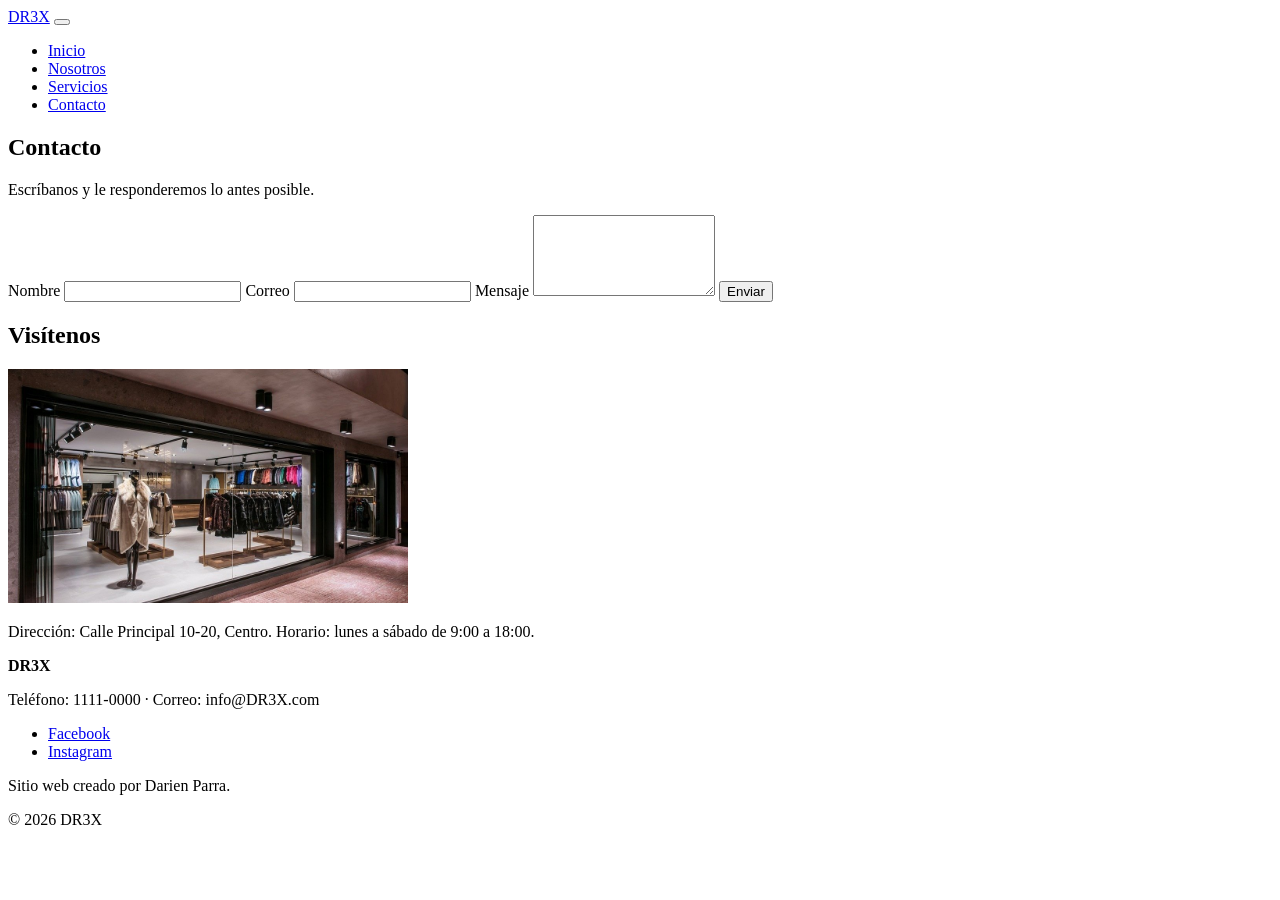
==== contacto.html @ 10db0d3b "Creación vistas e implementación de las imágenes" ====
<!DOCTYPE html>
<html lang="es">
<head>
    <meta charset="UTF-8">
    <meta name="viewport" content="width=device-width, initial-scale=1.0">
    <title>Contacto</title>
    <link rel="stylesheet" href="css/estilos.css">
</head>
<body>
    <header class="header">
        <a href="index.html" class="logo">DR3X</a>
        <button class="hamburguesa" id="btnMenu" type="button" aria-label="Abrir menú">
            <span></span><span></span><span></span>
        </button>
        <nav class="menu" id="menu">
        <ul>
            <li><a href="index.html">Inicio</a></li>
            <li><a href="nosotros.html">Nosotros</a></li>
            <li><a href="servicios.html">Servicios</a></li>
            <li><a href="contacto.html">Contacto</a></li>
        </ul>
    </nav>
</header>
 <script src="js/main.js"></script>
<main>
    <section class="contacto">
        <h1>Contacto</h1>
        <p>Escríbanos y le responderemos lo antes posible.</p>

        <form action="enviar.php" method="post" class="formulario">
            <label for="nombre">Nombre</label>
            <input type="text" id="nombre" name="nombre" required>

            <label for="correo">Correo</label>
            <input type="email" id="correo" name="correo" required>

            <label for="mensaje">Mensaje</label>
            <textarea id="mensaje" name="mensaje" rows="5" required></textarea>

            <button type="submit">Enviar</button>
        </form>
    </section>

    <section class="ubicacion">
        <h2>Visítenos</h2>
        <img src="img/tienda.jpg" alt="Tienda DR3X" width="400">
        <p>Dirección: Calle Principal 10-20, Centro. Horario: lunes a sábado de 9:00 a 18:00.</p>
    </section>
</main>
<footer class="footer">
    <div>
        <p><strong>DR3X</strong></p>
        <p>Teléfono: 1111-0000 · Correo: info@DR3X.com</p>
    </div>
    <ul class="redes">
        <li><a href="https://www.facebook.com/" target="_blank" rel="noopener">Facebook</a></li>
        <li><a href="https://www.instagram.com/" target="_blank" rel="noopener">Instagram</a></li>
    </ul>
    <p>Sitio web creado por Darien Parra.</p>
    <p>&copy; 2026 DR3X</p>
</footer>

</body>
</html>
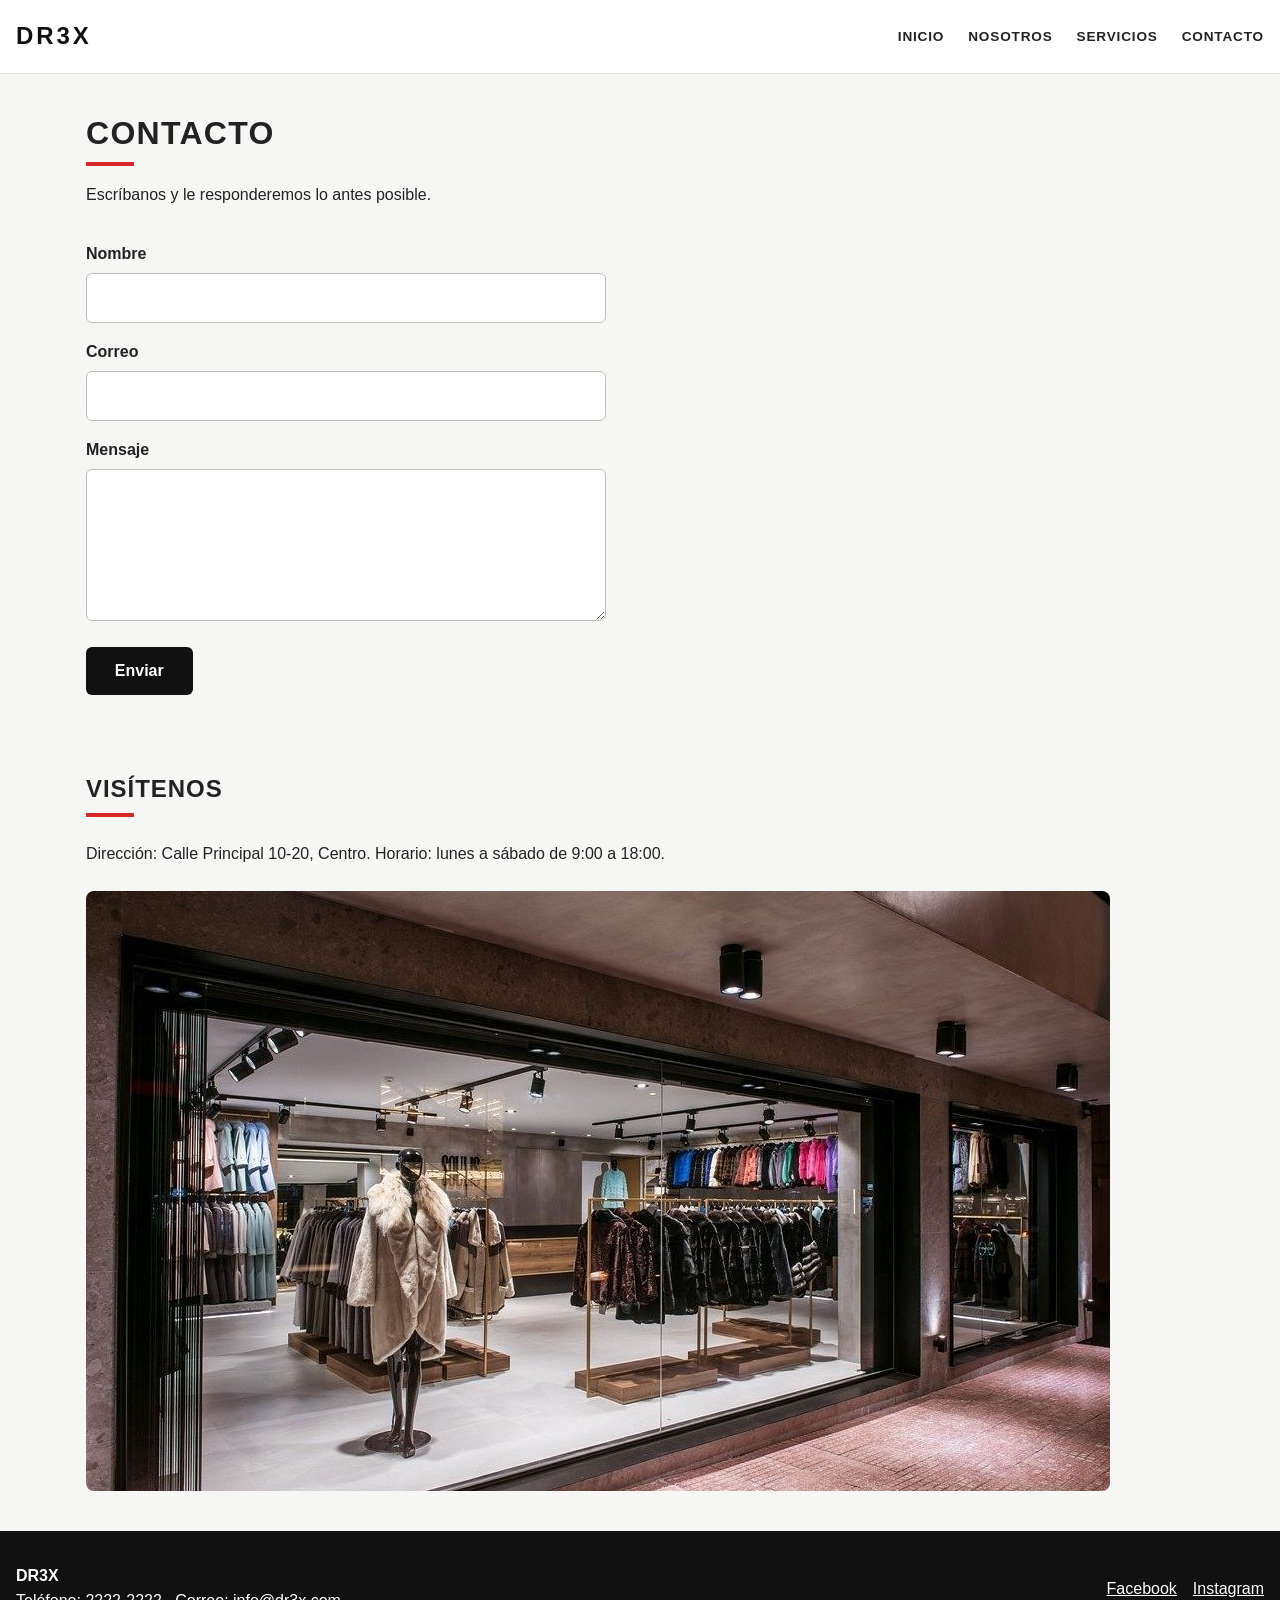
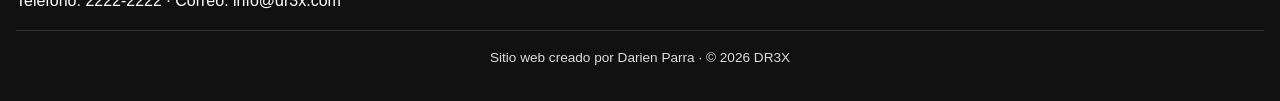
==== commit 39a4eba9: "Actualización sitio" ====
--- a/contacto.html
+++ b/contacto.html
@@ -3,63 +3,65 @@
 <head>
     <meta charset="UTF-8">
     <meta name="viewport" content="width=device-width, initial-scale=1.0">
-    <title>Contacto</title>
+    <title>Contacto | DR3X</title>
     <link rel="stylesheet" href="css/estilos.css">
 </head>
 <body>
     <header class="header">
         <a href="index.html" class="logo">DR3X</a>
+
         <button class="hamburguesa" id="btnMenu" type="button" aria-label="Abrir menú">
             <span></span><span></span><span></span>
         </button>
+
         <nav class="menu" id="menu">
-        <ul>
-            <li><a href="index.html">Inicio</a></li>
-            <li><a href="nosotros.html">Nosotros</a></li>
-            <li><a href="servicios.html">Servicios</a></li>
-            <li><a href="contacto.html">Contacto</a></li>
+            <ul>
+                <li><a href="index.html">Inicio</a></li>
+                <li><a href="nosotros.html">Nosotros</a></li>
+                <li><a href="servicios.html">Servicios</a></li>
+                <li><a href="contacto.html">Contacto</a></li>
+            </ul>
+        </nav>
+    </header>
+
+    <main>
+        <section class="contacto contenedor">
+            <h1>Contacto</h1>
+            <p>Escríbanos y le responderemos lo antes posible.</p>
+
+            <form action="enviar.php" method="post" class="formulario">
+                <label for="nombre">Nombre</label>
+                <input type="text" id="nombre" name="nombre" required>
+
+                <label for="correo">Correo</label>
+                <input type="email" id="correo" name="correo" required>
+
+                <label for="mensaje">Mensaje</label>
+                <textarea id="mensaje" name="mensaje" rows="5" required></textarea>
+
+                <button type="submit">Enviar</button>
+            </form>
+        </section>
+
+        <section class="ubicacion contenedor">
+            <h2>Visítenos</h2>
+            <p>Dirección: Calle Principal 10-20, Centro. Horario: lunes a sábado de 9:00 a 18:00.</p>
+            <img src="img/tienda.jpg" alt="Fachada de la tienda DR3X">
+        </section>
+    </main>
+
+    <footer class="footer">
+        <div>
+            <p><strong>DR3X</strong></p>
+            <p>Teléfono: 2222-2222 · Correo: info@dr3x.com</p>
+        </div>
+        <ul class="redes">
+            <li><a href="https://www.facebook.com/" target="_blank" rel="noopener">Facebook</a></li>
+            <li><a href="https://www.instagram.com/" target="_blank" rel="noopener">Instagram</a></li>
         </ul>
-    </nav>
-</header>
- <script src="js/main.js"></script>
-<main>
-    <section class="contacto">
-        <h1>Contacto</h1>
-        <p>Escríbanos y le responderemos lo antes posible.</p>
+        <p class="creditos">Sitio web creado por Darien Parra  · &copy; 2026 DR3X</p>
+    </footer>
 
-        <form action="enviar.php" method="post" class="formulario">
-            <label for="nombre">Nombre</label>
-            <input type="text" id="nombre" name="nombre" required>
-
-            <label for="correo">Correo</label>
-            <input type="email" id="correo" name="correo" required>
-
-            <label for="mensaje">Mensaje</label>
-            <textarea id="mensaje" name="mensaje" rows="5" required></textarea>
-
-            <button type="submit">Enviar</button>
-        </form>
-    </section>
-
-    <section class="ubicacion">
-        <h2>Visítenos</h2>
-        <img src="img/tienda.jpg" alt="Tienda DR3X" width="400">
-        <p>Dirección: Calle Principal 10-20, Centro. Horario: lunes a sábado de 9:00 a 18:00.</p>
-    </section>
-</main>
-<footer class="footer">
-    <div>
-        <p><strong>DR3X</strong></p>
-        <p>Teléfono: 1111-0000 · Correo: info@DR3X.com</p>
-    </div>
-    <ul class="redes">
-        <li><a href="https://www.facebook.com/" target="_blank" rel="noopener">Facebook</a></li>
-        <li><a href="https://www.instagram.com/" target="_blank" rel="noopener">Instagram</a></li>
-    </ul>
-    <p>Sitio web creado por Darien Parra.</p>
-    <p>&copy; 2026 DR3X</p>
-</footer>
-
+    <script src="js/main.js"></script>
 </body>
 </html>
-
--- a/css/estilos.css
+++ b/css/estilos.css
@@ -0,0 +1,313 @@
+/* =========================================================
+   DR3X · estilos.css
+   Se escribe primero para el CELULAR (mobile first) y al final
+   se agregan las media queries para pantallas más grandes.
+   ========================================================= */
+
+
+/* ---------- 1. VARIABLES (tu paleta y medidas) ----------
+   Para cambiar los colores de TODO el sitio, solo cambia estos valores. */
+:root {
+  --color-principal: #111111;   /* header, portada, footer, botones */
+  --color-acento: #d62828;      /* detalles: rayitas, hover, signos + */
+  --color-texto: #222222;       /* texto normal */
+  --color-fondo: #f6f6f4;       /* fondo de la página */
+  --color-borde: #e2e2e0;       /* líneas suaves */
+  --ancho-max: 1140px;          /* ancho máximo del contenido */
+}
+
+
+/* ---------- 2. RESET Y BASE ---------- */
+*, *::before, *::after { box-sizing: border-box; }
+
+body {
+  margin: 0;
+  font-family: "Segoe UI", Roboto, Helvetica, Arial, sans-serif;
+  line-height: 1.6;
+  color: var(--color-texto);
+  background: var(--color-fondo);
+}
+
+img { max-width: 100%; height: auto; }
+
+h1, h2, h3 { line-height: 1.2; }
+
+/* Títulos de sección con una rayita de color debajo */
+h2 {
+  margin: 0 0 1.5rem;
+  font-size: 1.5rem;
+  text-transform: uppercase;
+  letter-spacing: .04em;
+}
+h2::after,
+.contenedor h1::after {
+  content: "";
+  display: block;
+  width: 48px;
+  height: 4px;
+  margin-top: .6rem;
+  background: var(--color-acento);
+}
+.contenedor h1 { margin: 0 0 1rem; font-size: 2rem; text-transform: uppercase; letter-spacing: .04em; }
+
+/* El contenido no queda pegado a los bordes */
+.contenedor {
+  width: 100%;
+  max-width: var(--ancho-max);
+  margin: 0 auto;
+  padding: 2.5rem 1rem;
+}
+.contenedor > p { margin: 0 0 1.5rem; }
+.contenedor > img { display: block; margin-top: 1rem; border-radius: 8px; }
+.contenedor ul { padding-left: 1.2rem; }
+.contenedor li { margin-bottom: .4rem; }
+.contenedor li::marker { color: var(--color-acento); }
+
+
+/* ---------- 3. HEADER, MENÚ Y HAMBURGUESA ---------- */
+.header {                       /* logo a un lado, menú al otro */
+  display: flex;
+  flex-wrap: wrap;              /* el menú puede bajar de línea en el celular */
+  justify-content: space-between;
+  align-items: center;
+  padding: 1rem;
+  background: #fff;
+  border-bottom: 1px solid var(--color-borde);
+  position: sticky;             /* el header se queda arriba al bajar */
+  top: 0;
+  z-index: 10;
+}
+
+.logo {
+  font-size: 1.5rem;
+  font-weight: 800;
+  letter-spacing: .12em;
+  color: var(--color-principal);
+  text-decoration: none;
+}
+
+.menu ul {                      /* celular: los enlaces van uno debajo del otro */
+  display: flex;
+  flex-direction: column;
+  gap: .25rem;
+  list-style: none;
+  margin: .75rem 0 0;
+  padding: 0;
+}
+.menu a {
+  display: block;
+  padding: .6rem 0;
+  color: var(--color-texto);
+  text-decoration: none;
+  font-size: .85rem;
+  font-weight: 600;
+  text-transform: uppercase;
+  letter-spacing: .06em;
+}
+.menu a:hover { color: var(--color-acento); }
+
+.hamburguesa {                  /* las tres rayitas */
+  display: flex;
+  flex-direction: column;
+  gap: 5px;
+  padding: .5rem;
+  background: none;
+  border: 0;
+  cursor: pointer;
+}
+.hamburguesa span {
+  display: block;
+  width: 26px;
+  height: 3px;
+  background: var(--color-texto);
+  border-radius: 2px;
+  transition: transform .2s, opacity .2s;   /* para animarlas en la clase 4 */
+}
+.hamburguesa:focus-visible { outline: 2px solid var(--color-acento); }
+
+
+/* ---------- 4. PORTADA, BOTÓN Y FOOTER ---------- */
+.portada {
+  padding: 4rem 1rem;
+  text-align: center;
+  background: var(--color-principal);
+  color: #fff;
+  border-bottom: 6px solid var(--color-acento);
+}
+.portada h1 {
+  margin: 0 0 1rem;
+  font-size: 1.8rem;
+  text-transform: uppercase;
+  letter-spacing: .04em;
+}
+.portada p { max-width: 560px; margin: 0 auto 1.5rem; font-size: 1.05rem; opacity: .9; }
+
+.boton {
+  display: inline-block;
+  padding: .6rem 1.2rem;
+  background: var(--color-principal);
+  color: #fff;
+  text-decoration: none;
+  border-radius: 6px;
+  font-weight: bold;
+  transition: background .2s;
+}
+.boton:hover { background: var(--color-acento); }
+
+.portada .boton {               /* clase + clase = peso 20: gana a .boton */
+  background: #fff;
+  color: var(--color-principal);
+}
+.portada .boton:hover { background: var(--color-acento); color: #fff; }
+
+.footer {
+  display: flex;
+  flex-direction: column;
+  gap: 1rem;
+  padding: 2rem 1rem;
+  background: var(--color-principal);
+  color: #fff;
+  text-align: center;
+}
+.footer p { margin: 0; }
+.footer a { color: #fff; }
+.footer a:hover { color: var(--color-acento); }
+.footer .creditos {
+  padding-top: 1rem;
+  border-top: 1px solid rgba(255, 255, 255, .18);
+  font-size: .85rem;
+  opacity: .85;
+}
+
+.redes {
+  display: flex;
+  justify-content: center;
+  gap: 1rem;
+  list-style: none;
+  margin: 0;
+  padding: 0;
+}
+
+
+/* ---------- 5. CARDS CON WRAP ---------- */
+.cards { display: flex; flex-wrap: wrap; gap: 1rem; }
+
+.tarjeta {
+  display: flex;                /* para que el botón quede siempre abajo */
+  flex-direction: column;
+  width: 100%;                  /* celular: una por fila */
+  background: #fff;
+  border-radius: 8px;
+  box-shadow: 0 2px 6px rgba(0, 0, 0, .1);
+  overflow: hidden;
+  transition: transform .2s, box-shadow .2s;
+}
+.tarjeta:hover { transform: translateY(-4px); box-shadow: 0 8px 18px rgba(0, 0, 0, .14); }
+.tarjeta img { width: 100%; aspect-ratio: 16 / 10; object-fit: cover; display: block; }
+.tarjeta h3 { margin: 1rem 1rem .4rem; font-size: 1.1rem; }
+.tarjeta p { margin: 0 1rem 1rem; color: #555; font-size: .95rem; }
+.tarjeta .boton { align-self: flex-start; margin: auto 1rem 1rem; }
+
+
+/* ---------- 6. GALERÍA ---------- */
+.fotos { display: flex; flex-wrap: wrap; gap: 1rem; }
+.fotos img { width: 100%; aspect-ratio: 4 / 3; object-fit: cover; border-radius: 8px; }
+
+
+/* ---------- 7. ACCORDION (la apariencia; la clase 4 lo abre con JS) ---------- */
+.accordion { max-width: 760px; }
+.accordion .item {
+  margin-bottom: .75rem;
+  background: #fff;
+  border: 1px solid var(--color-borde);
+  border-radius: 8px;
+  overflow: hidden;
+}
+.accordion .titulo {
+  display: flex;
+  justify-content: space-between;
+  align-items: center;
+  gap: 1rem;
+  width: 100%;
+  padding: 1rem;
+  text-align: left;
+  font: inherit;
+  font-weight: 600;
+  color: var(--color-texto);
+  background: #fff;
+  border: 0;
+  cursor: pointer;
+}
+.accordion .titulo::after { content: "+"; font-size: 1.5rem; line-height: 1; color: var(--color-acento); }
+.accordion .item.activo .titulo::after { content: "\2013"; }   /* el signo – */
+.accordion .contenido { display: none; padding: 0 1rem; }
+.accordion .item.activo .contenido { display: block; }
+.accordion .contenido p { margin: 0 0 1rem; }
+
+
+/* ---------- 8. FORMULARIO ---------- */
+.formulario { display: flex; flex-direction: column; gap: .4rem; max-width: 520px; }
+.formulario label { margin-top: .6rem; font-weight: 600; }
+.formulario input,
+.formulario textarea {
+  width: 100%;
+  padding: .7rem;
+  font: inherit;
+  background: #fff;
+  border: 1px solid #bdbdb8;
+  border-radius: 6px;
+}
+.formulario input:focus,
+.formulario textarea:focus { outline: 2px solid var(--color-acento); border-color: transparent; }
+.formulario button {
+  align-self: flex-start;
+  margin-top: 1.2rem;
+  padding: .7rem 1.8rem;
+  font: inherit;
+  font-weight: bold;
+  color: #fff;
+  background: var(--color-principal);
+  border: 0;
+  border-radius: 6px;
+  cursor: pointer;
+  transition: background .2s;
+}
+.formulario button:hover { background: var(--color-acento); }
+
+
+/* =========================================================
+   MEDIA QUERIES · mobile first (min-width = "desde este ancho hacia arriba")
+   ========================================================= */
+
+/* base: celular */
+.menu { display: none; }              /* en el celular lo abrirá la hamburguesa */
+.menu.abierto { display: block; flex-basis: 100%; }   /* la clase 4 pone/quita "abierto" con JavaScript */
+
+@media (min-width: 501px) {
+  .portada h1 { font-size: 2.1rem; }
+}
+
+@media (min-width: 701px) {
+  .portada { padding: 5rem 2rem; }
+
+  .tarjeta { width: calc(50% - .5rem); }           /* dos por fila */
+  .fotos img { width: calc(33.333% - .67rem); }    /* tres por fila */
+
+  .footer {
+    flex-direction: row;
+    flex-wrap: wrap;
+    justify-content: space-between;
+    align-items: center;
+    text-align: left;
+  }
+  .footer .creditos { flex-basis: 100%; text-align: center; }
+}
+
+@media (min-width: 991px) {
+  .menu { display: block; flex-basis: auto; }      /* menú normal en pantalla grande */
+  .menu ul { flex-direction: row; gap: 1.5rem; margin: 0; }
+  .hamburguesa { display: none; }
+
+  .tarjeta { width: calc(33.333% - .67rem); }      /* tres por fila */
+  .portada h1 { font-size: 2.6rem; }
+}
